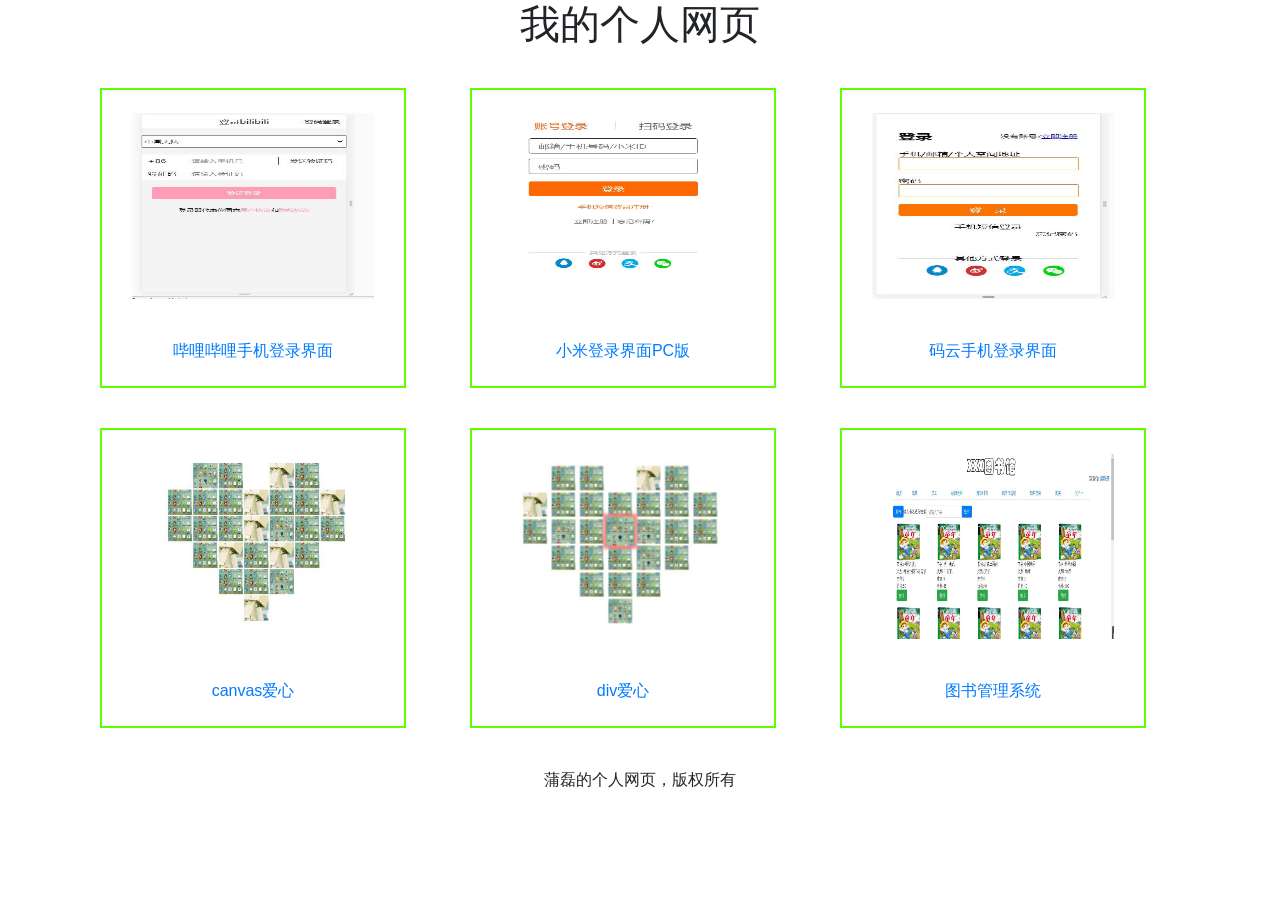
==== index.html @ dcef50c8 "0" ====
<!DOCTYPE html>
<html lang="en">

<head>
    <meta charset="UTF-8">
    <meta name="viewport" content="width=device-width, initial-scale=1.0">
    <title>My Web Show</title>
    <script src="./bootstrap/jquery-3.5.1.js"></script>
    <script src="./bootstrap/popper.min.js"></script>
    <script src="./bootstrap/bootstrap.js"></script>
    <link rel="stylesheet" href="./bootstrap/bootstrap.css">
    <style>
        * {
            margin: 0;
            padding: 0;
        }

        .head {
            text-align: center;
        }
        .container>.row{
            margin: 40px 0 0 0;
        }
        .container>.row>.col-4>.content{
            width: 90%;
            height: 300px;
            padding: 15px 0;
            display: flex;
            flex-direction: column;
            justify-content: center;
            align-items: center;
            border: 2px solid rgb(94, 255, 0);
            
        }
        .container>.row>.col-4>.content:hover{
            box-shadow: 0 0 10px 5px red,0 0 10px 10px blue;
            transform: scale(1.1);
            animation: linear 2s a1;
        }
        .container>.row>.col-4>.content>a{
           text-decoration: none;
        }
        .container>.row>.col-4>.content>img{
            width: 80%;
            height: 70%;
            margin: 0 0 40px 0;
        }
        .container>.row>.col-4>.content>img:hover{
            cursor: pointer;
        }

        .foot{
            margin: 40px 0 ;
            text-align: center;
            width: 100%;
        }

        @keyframes a1{
            0%{
                transform: scale(1);
                box-shadow:none;
            }
            100%{
                transform: scale(1.1);
                box-shadow: 0 0 10px 5px red,0 0 10px 10px blue;
            }
        }
    </style>
</head>

<body>
    <div class="head">
        <h1>我的个人网页</h1>
    </div>
    <div class="container">
        <div class="row">
            <div class="col-4">
                <div class="content">
                    <img class="img" src="./picture/哔哩哔哩手机登录界面.jpg" alt="图片正在拼了命的加载中" >
                    <a href="">哔哩哔哩手机登录界面</a>
                </div>
            </div>
            <div class="col-4">
                <div class="content">
                    <img class="img" src="./picture/小米登录PC版.jpg" alt="图片正在拼了命的加载中" >
                    <a href="">小米登录界面PC版</a>
                </div>
            </div>
            <div class="col-4">
                <div class="content">
                    <img class="img" src="./picture/手机登录-码云.jpg" alt="图片正在拼了命的加载中" >
                    <a href="">码云手机登录界面</a>
                </div>
            </div>
        </div>
        <div class="row">
            <div class="col-4">
                <div class="content">
                    <img class="img" src="./picture/爱心canvas.jpg" alt="图片正在拼了命的加载中" >
                    <a href="">canvas爱心</a>
                </div>
            </div>
            <div class="col-4">
                <div class="content">
                    <img class="img" src="./picture/爱心div.jpg" alt="图片正在拼了命的加载中" >
                    <a href="">div爱心</a>
                </div>
            </div>
            <div class="col-4">
                <div class="content">
                    <img class="img" src="./picture/图书管理系统.jpg" alt="图片正在拼了命的加载中" >
                    <a href="http://www.sanshidaren.cn:9900/">图书管理系统</a>
                </div>
            </div>
        </div>
    </div>
    <div class="foot">
        <span>蒲磊的个人网页，版权所有</span>
    </div>
</body>

</html>
<script>
    let imgs=document.querySelectorAll('.img')
    for(let i=0;i<imgs.length;i++){
        imgs[i].onclick=()=>{
            // 获取与之对应的a标签
            let a=imgs[i].parentNode.querySelector('a')
            location.href=a.href
        }
    }
    
</script>
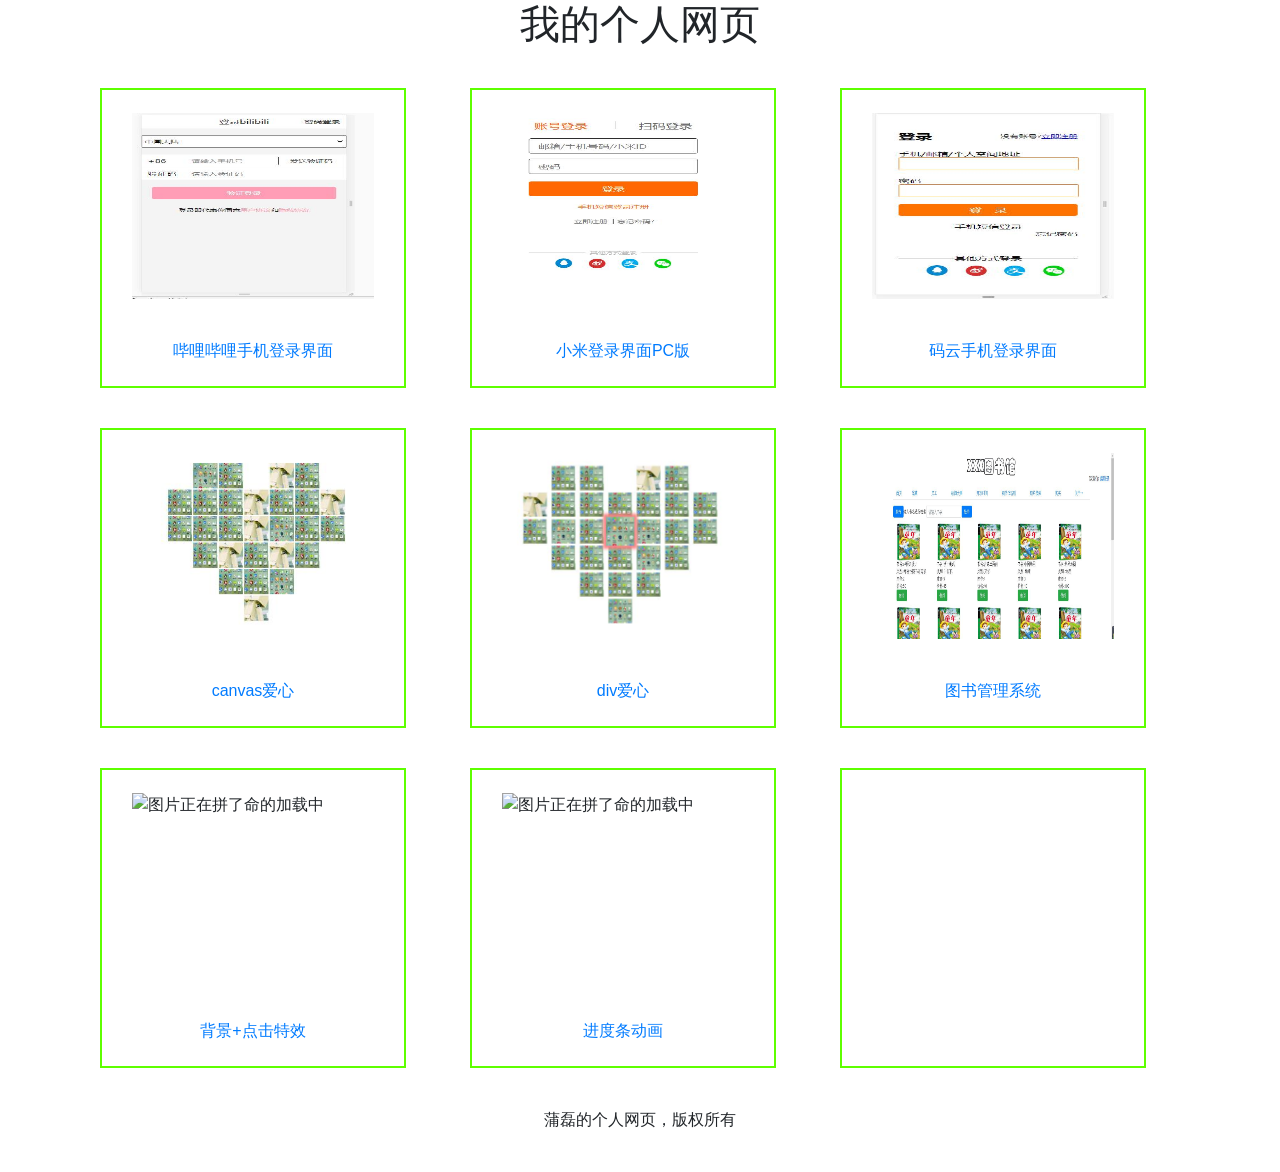
==== commit 366e3628: "2" ====
--- a/index.html
+++ b/index.html
@@ -113,6 +113,25 @@
                 </div>
             </div>
         </div>
+        <div class="row">
+            <div class="col-4">
+                <div class="content">
+                    <img class="img" src="./picture/背景+点击特效.jpg" alt="图片正在拼了命的加载中" >
+                    <a href="https://ilikecode0726.github.io/VScode/%E8%83%8C%E6%99%AF%E7%89%B9%E6%95%88">背景+点击特效</a>
+                </div>
+            </div>
+            <div class="col-4">
+                <div class="content">
+                    <img class="img" src="./picture/进度条动画.jpg" alt="图片正在拼了命的加载中" >
+                    <a href="https://ilikecode0726.github.io/VScode/%E8%BF%9B%E5%BA%A6%E6%9D%A1%E5%8A%A8%E7%94%BB">进度条动画</a>
+                </div>
+            </div>
+            <div class="col-4">
+                <div class="content">
+                    
+                </div>
+            </div>
+        </div>
     </div>
     <div class="foot">
         <span>蒲磊的个人网页，版权所有</span>
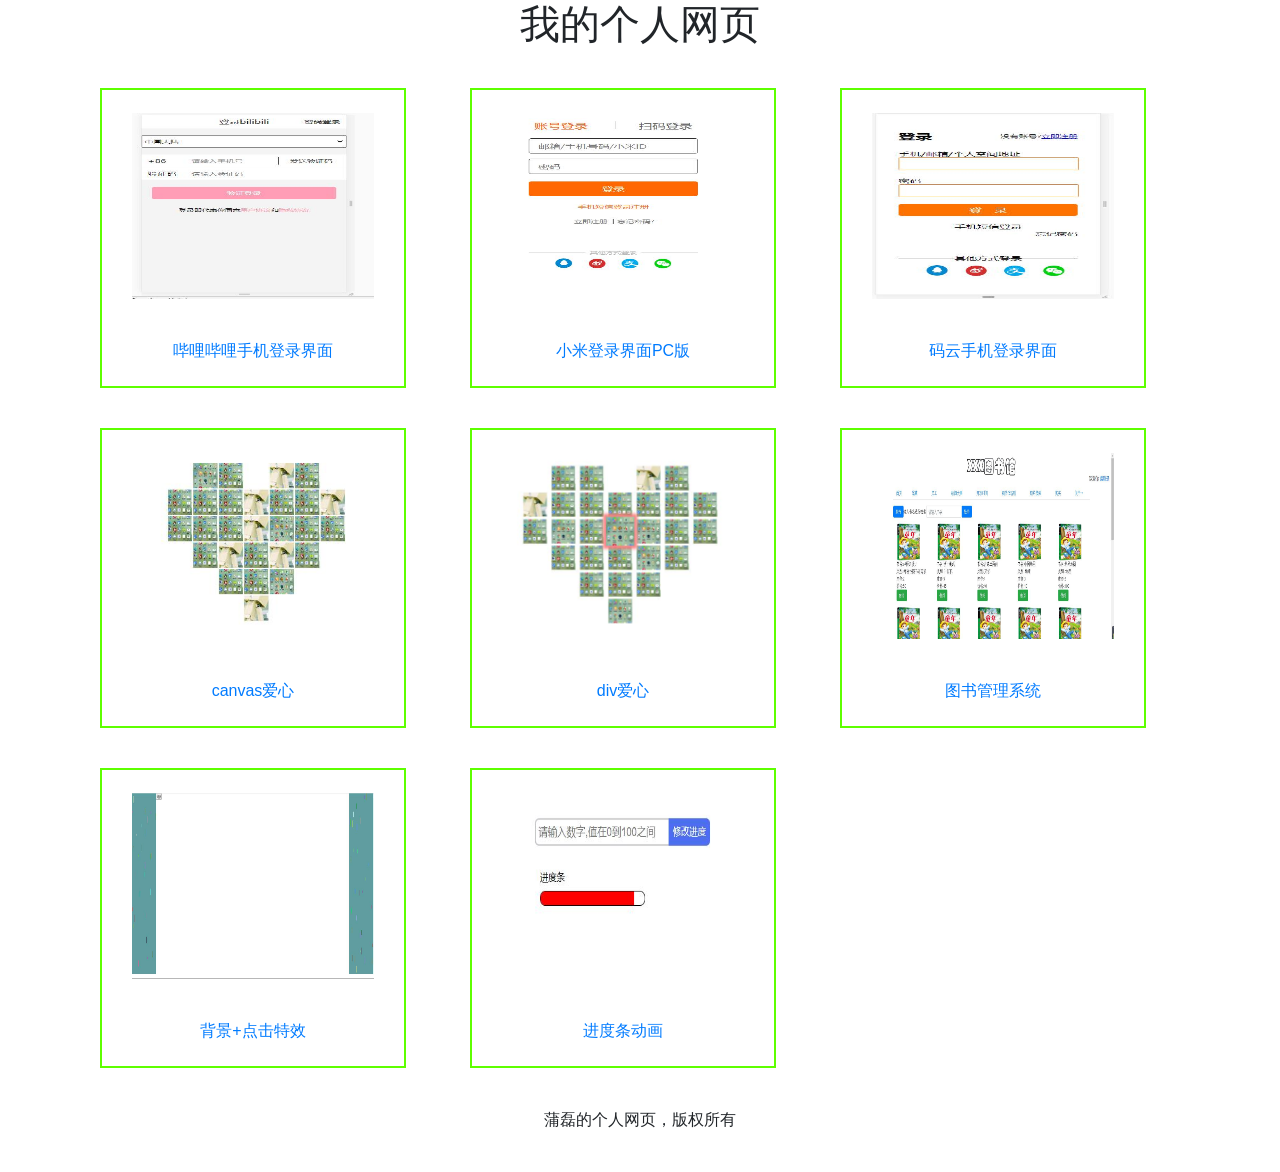
==== commit b706cdde: "3" ====
--- a/index.html
+++ b/index.html
@@ -127,9 +127,7 @@
                 </div>
             </div>
             <div class="col-4">
-                <div class="content">
-                    
-                </div>
+                
             </div>
         </div>
     </div>
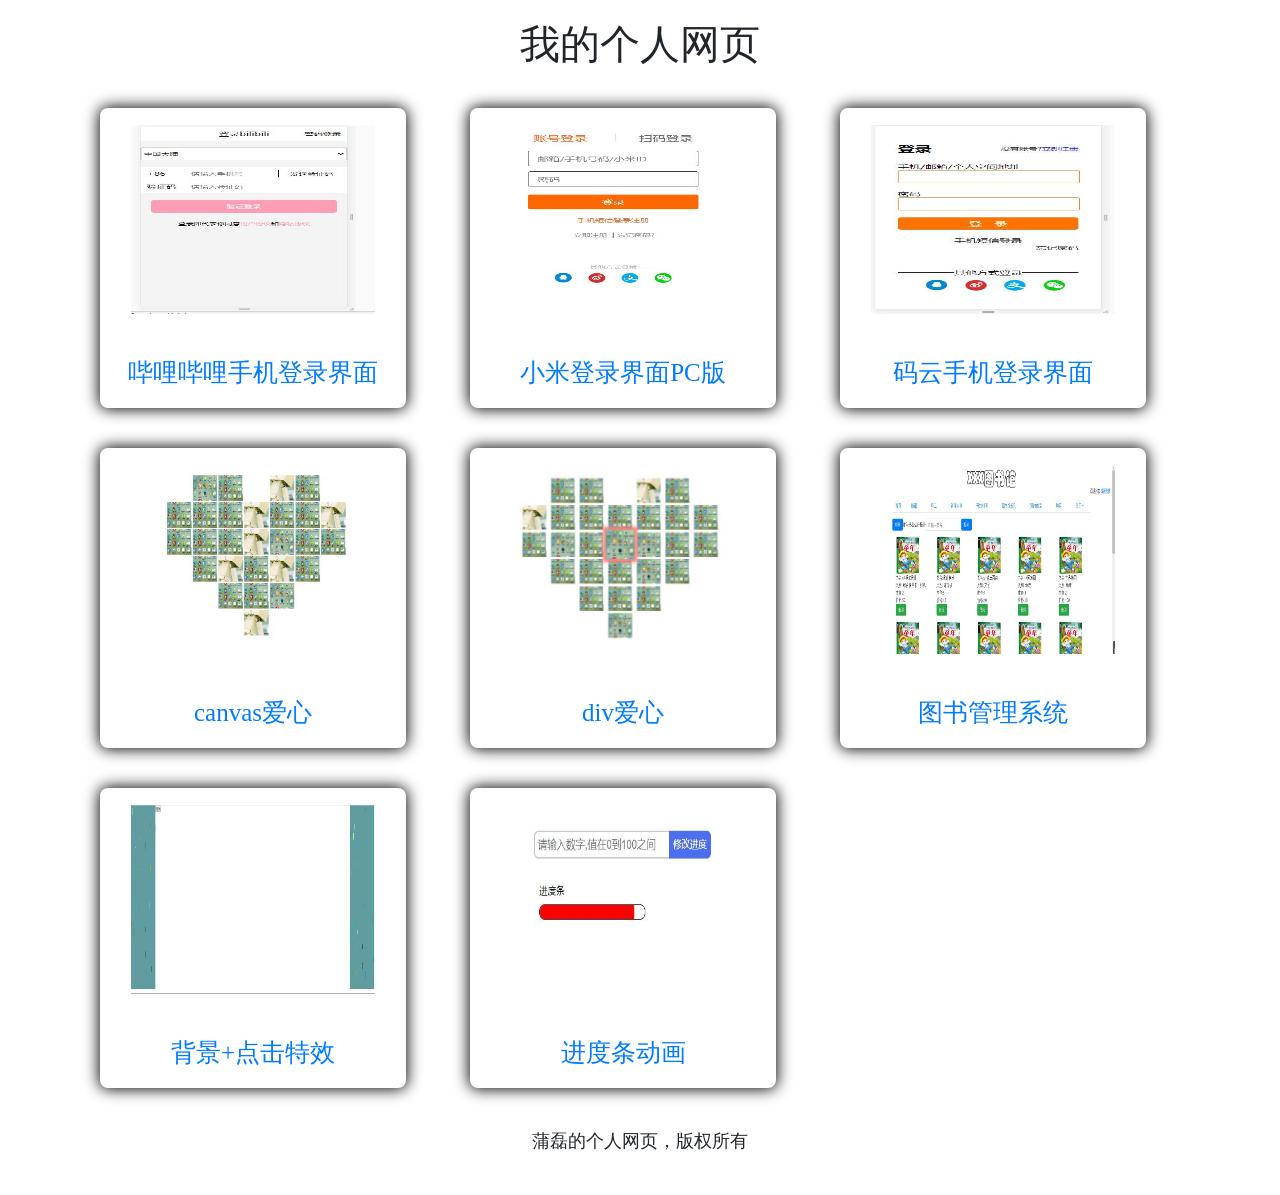
==== commit 4d2ca68b: "4" ====
--- a/index.html
+++ b/index.html
@@ -14,14 +14,29 @@
             margin: 0;
             padding: 0;
         }
-
+        .seize_a_seat{
+            display: none;
+        }
         .head {
+            margin: 20px 0 0 0;
             text-align: center;
-        }
-        .container>.row{
+            font-family: "STXingkai","Microsoft YaHei","黑体","宋体",sans-serif;
+        }
+
+        .container{
+            font-family: "KaiTi","Microsoft YaHei";
+            font-size:25px;
+        }
+
+        .foot{
+            font-family: "STXinwei","Microsoft YaHei";
+            font-size: 18px;
+        }
+        .container>.row {
             margin: 40px 0 0 0;
         }
-        .container>.row>.col-4>.content{
+
+        .container>.row>.col-4>.content {
             width: 90%;
             height: 300px;
             padding: 15px 0;
@@ -29,40 +44,89 @@
             flex-direction: column;
             justify-content: center;
             align-items: center;
-            border: 2px solid rgb(94, 255, 0);
-            
-        }
-        .container>.row>.col-4>.content:hover{
-            box-shadow: 0 0 10px 5px red,0 0 10px 10px blue;
+            /* border: 2px solid rgb(94, 255, 0); */
+            border-radius: 8px;
+            box-shadow: 0 0 15px 1px black;
+        }
+
+        .container>.row>.col-4>.content:hover {
+            /* box-shadow: 0 0 10px 5px red, 0 0 10px 10px blue; */
             transform: scale(1.1);
-            animation: linear 2s a1;
-        }
-        .container>.row>.col-4>.content>a{
-           text-decoration: none;
-        }
-        .container>.row>.col-4>.content>img{
+            animation: linear 1s a1;
+            box-shadow: 0 0 5px 2px black;
+        }
+
+        .container>.row>.col-4>.content>a {
+            text-decoration: none;
+        }
+
+        .container>.row>.col-4>.content>img {
             width: 80%;
             height: 70%;
             margin: 0 0 40px 0;
         }
-        .container>.row>.col-4>.content>img:hover{
+
+        .container>.row>.col-4>.content>img:hover {
             cursor: pointer;
         }
 
-        .foot{
-            margin: 40px 0 ;
+        .foot {
+            margin: 40px 0;
             text-align: center;
             width: 100%;
         }
 
-        @keyframes a1{
-            0%{
+        @media all and (max-width: 768px) and (min-width: 321px){
+            .seize_a_seat{
+                display: block;
+            }
+            .container>.row{
+                display: flex;
+                flex-direction: row;
+                margin: 0;
+            }
+            .container>.row>.col-4{
+                flex: 0 0 50%;
+                max-width: 50%;
+                margin: 40px 0 0 0;
+            }
+            /* 选择偶数行单独设置 */
+            .container>.row:nth-of-type(even){
+                flex-direction:row-reverse;
+                position: relative;
+                top: -340px;
+            }
+            .container>.row>.col-4>.content{
+                margin: 0 auto;
+            }
+        }
+
+        @media all and (max-width: 320px) {
+            .container>.row{
+                display: flex;
+                flex-direction: column;
+                margin: 0 0 0 0;
+                
+            }
+            .container>.row>.col-4{
+                flex: 0 0 1;
+                max-width: none;
+                margin: 40px 0 0 0;
+            }
+            .container>.row>.col-4>.content{
+                margin: 0 auto;
+            }
+        }
+
+        @keyframes a1 {
+            0% {
                 transform: scale(1);
-                box-shadow:none;
-            }
-            100%{
+                box-shadow: 0 0 15px 1px black;
+            }
+
+            100% {
                 transform: scale(1.1);
-                box-shadow: 0 0 10px 5px red,0 0 10px 10px blue;
+                box-shadow: 0 0 5px 2px black;
             }
         }
     </style>
@@ -76,19 +140,19 @@
         <div class="row">
             <div class="col-4">
                 <div class="content">
-                    <img class="img" src="./picture/哔哩哔哩手机登录界面.jpg" alt="图片正在拼了命的加载中" >
+                    <img class="img" src="./picture/哔哩哔哩手机登录界面.jpg" alt="图片正在拼了命的加载中">
                     <a href="">哔哩哔哩手机登录界面</a>
                 </div>
             </div>
             <div class="col-4">
                 <div class="content">
-                    <img class="img" src="./picture/小米登录PC版.jpg" alt="图片正在拼了命的加载中" >
+                    <img class="img" src="./picture/小米登录PC版.jpg" alt="图片正在拼了命的加载中">
                     <a href="">小米登录界面PC版</a>
                 </div>
             </div>
             <div class="col-4">
                 <div class="content">
-                    <img class="img" src="./picture/手机登录-码云.jpg" alt="图片正在拼了命的加载中" >
+                    <img class="img" src="./picture/手机登录-码云.jpg" alt="图片正在拼了命的加载中">
                     <a href="">码云手机登录界面</a>
                 </div>
             </div>
@@ -96,38 +160,45 @@
         <div class="row">
             <div class="col-4">
                 <div class="content">
-                    <img class="img" src="./picture/爱心canvas.jpg" alt="图片正在拼了命的加载中" >
+                    <img class="img" src="./picture/爱心canvas.jpg" alt="图片正在拼了命的加载中">
                     <a href="">canvas爱心</a>
                 </div>
             </div>
-            <div class="col-4">
-                <div class="content">
-                    <img class="img" src="./picture/爱心div.jpg" alt="图片正在拼了命的加载中" >
+            <!-- 占位盒子，所有双数div必须加 -->
+            <div class="seize_a_seat col-4">
+
+            </div>
+
+            <div class="col-4">
+                <div class="content">
+                    <img class="img" src="./picture/爱心div.jpg" alt="图片正在拼了命的加载中">
                     <a href="">div爱心</a>
                 </div>
             </div>
             <div class="col-4">
                 <div class="content">
-                    <img class="img" src="./picture/图书管理系统.jpg" alt="图片正在拼了命的加载中" >
+                    <img class="img" src="./picture/图书管理系统.jpg" alt="图片正在拼了命的加载中">
                     <a href="http://www.sanshidaren.cn:9900/">图书管理系统</a>
                 </div>
             </div>
+            
         </div>
         <div class="row">
             <div class="col-4">
                 <div class="content">
-                    <img class="img" src="./picture/背景+点击特效.jpg" alt="图片正在拼了命的加载中" >
+                    <img class="img" src="./picture/背景+点击特效.jpg" alt="图片正在拼了命的加载中">
                     <a href="https://ilikecode0726.github.io/VScode/%E8%83%8C%E6%99%AF%E7%89%B9%E6%95%88">背景+点击特效</a>
                 </div>
             </div>
             <div class="col-4">
                 <div class="content">
-                    <img class="img" src="./picture/进度条动画.jpg" alt="图片正在拼了命的加载中" >
-                    <a href="https://ilikecode0726.github.io/VScode/%E8%BF%9B%E5%BA%A6%E6%9D%A1%E5%8A%A8%E7%94%BB">进度条动画</a>
-                </div>
-            </div>
-            <div class="col-4">
-                
+                    <img class="img" src="./picture/进度条动画.jpg" alt="图片正在拼了命的加载中">
+                    <a
+                        href="https://ilikecode0726.github.io/VScode/%E8%BF%9B%E5%BA%A6%E6%9D%A1%E5%8A%A8%E7%94%BB">进度条动画</a>
+                </div>
+            </div>
+            <div class="col-4">
+
             </div>
         </div>
     </div>
@@ -138,13 +209,13 @@
 
 </html>
 <script>
-    let imgs=document.querySelectorAll('.img')
-    for(let i=0;i<imgs.length;i++){
-        imgs[i].onclick=()=>{
+    let imgs = document.querySelectorAll('.img')
+    for (let i = 0; i < imgs.length; i++) {
+        imgs[i].onclick = () => {
             // 获取与之对应的a标签
-            let a=imgs[i].parentNode.querySelector('a')
-            location.href=a.href
+            let a = imgs[i].parentNode.querySelector('a')
+            location.href = a.href
         }
     }
-    
+
 </script>
